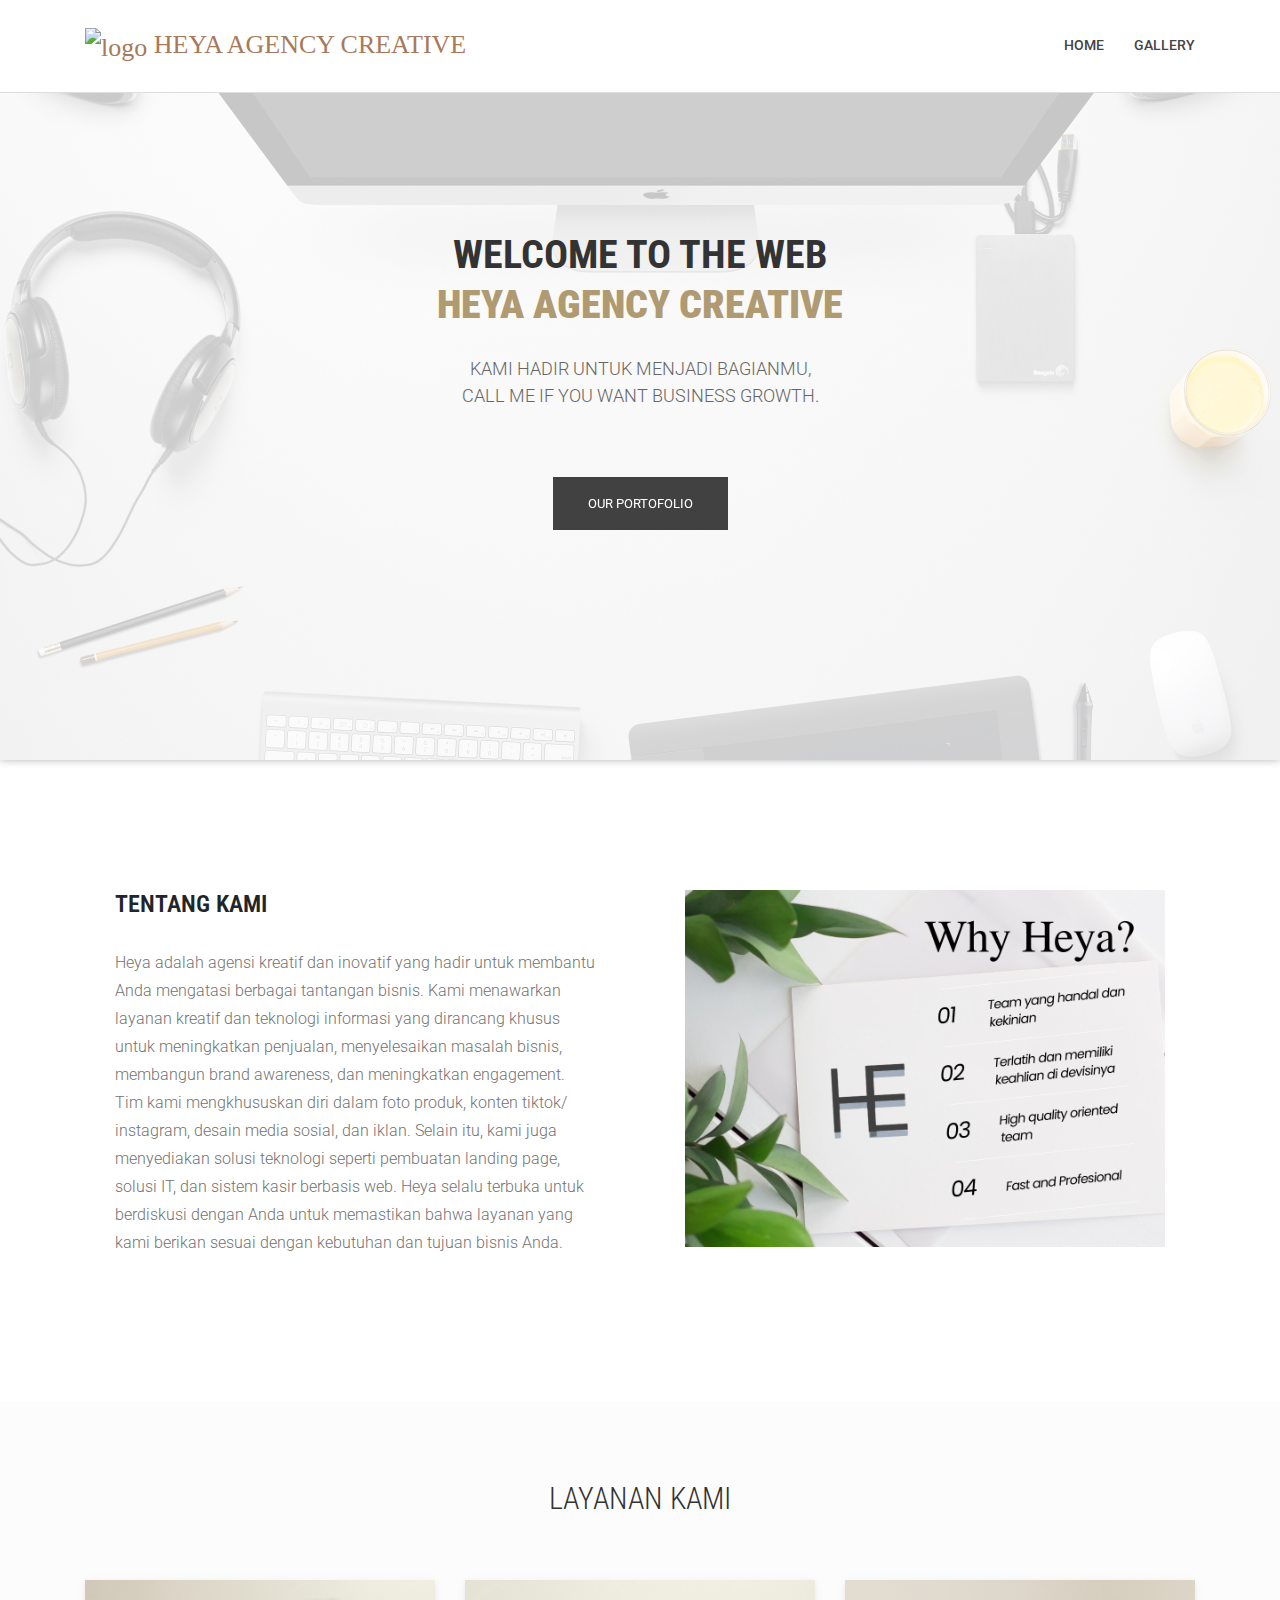
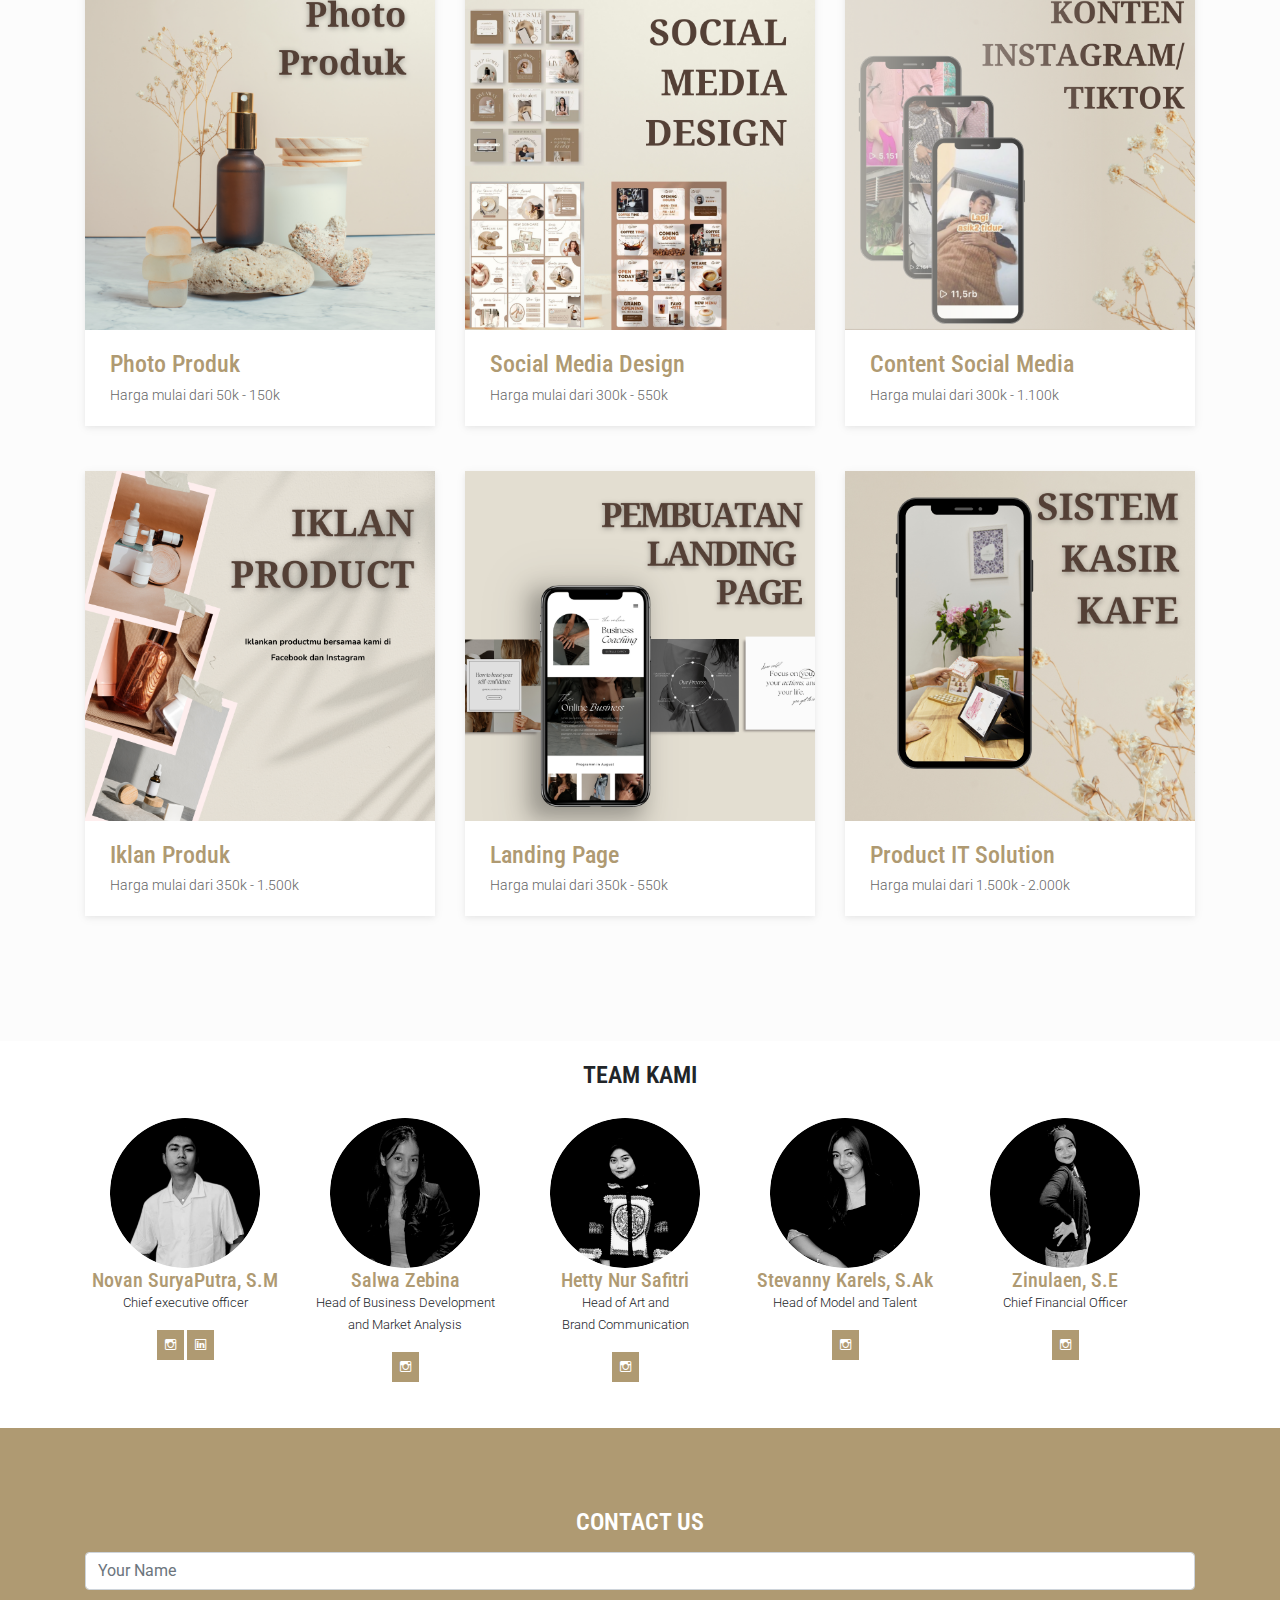
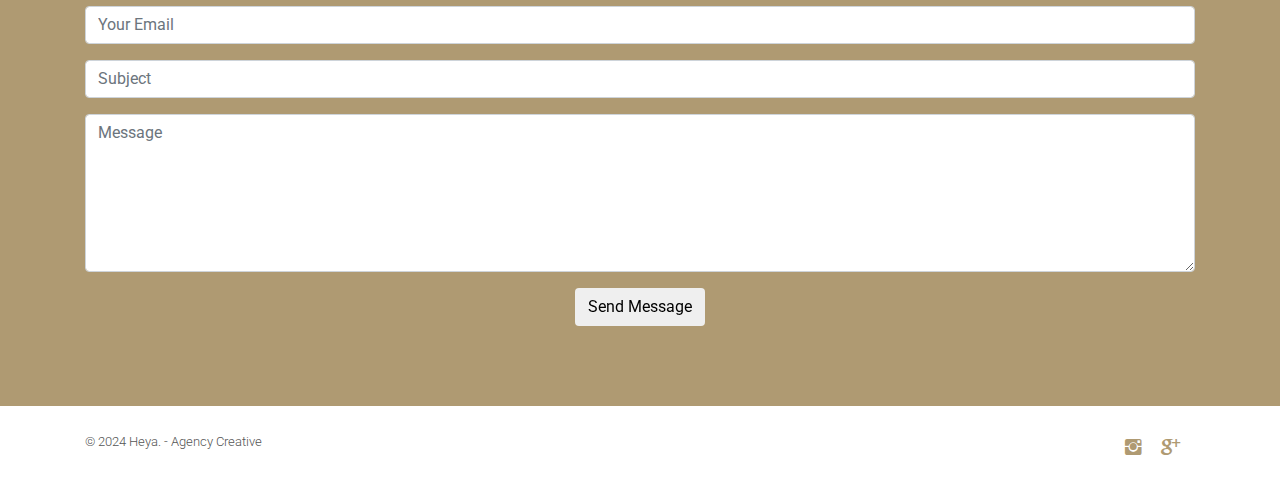
==== index.html @ 8082b781 "magang" ====
<!DOCTYPE html>
<html class="no-js">
    <head>
        <!-- Basic Page Needs
        ================================================== -->
        <meta charset="utf-8">
        <meta http-equiv="Content-Type" content="text/html; charset=utf-8">
        <link rel="icon" href="favicon.ico">
        <title>Heya Agency Creative</title>
        <meta name="description" content="">
        <meta name="keywords" content="">
        <link href="images/logo.png" rel="icon">
        <!-- Mobile Specific Metas
        ================================================== -->
        <meta name="format-detection" content="telephone=no">
        <meta name="viewport" content="width=device-width, initial-scale=1">

        <!-- Template CSS Files
        ================================================== -->
        <!-- Twitter Bootstrs CSS -->
        <link rel="stylesheet" href="plugins/bootstrap/bootstrap.min.css">
        <!-- Ionicons Fonts Css -->
        <link rel="stylesheet" href="plugins/ionicons/ionicons.min.css">
        <!-- animate css -->
        <link rel="stylesheet" href="plugins/animate-css/animate.css">
        <!-- Hero area slider css-->
        <link rel="stylesheet" href="plugins/slider/slider.css">
        <!-- slick slider -->
        <link rel="stylesheet" href="plugins/slick/slick.css">
        <!-- Fancybox -->
        <link rel="stylesheet" href="plugins/facncybox/jquery.fancybox.css">
        <!-- hover -->
        <link rel="stylesheet" href="plugins/hover/hover-min.css">
        <!-- template main css file -->
        <link rel="stylesheet" href="css/style.css">
    </head>
    <body>

<!--
        ==================================================
        Header Section Start
        ================================================== -->
<section class="top-bar animated-header">
    <div class="container">
        <div class="row">
            <div class="col-lg-12">
                <nav class="navbar navbar-expand-lg navbar-light bg-light">
                    <a class="navbar-brand" href="index.html">
                        <img src="images/logo1.png" alt="logo">
                        HEYA AGENCY CREATIVE
                    </a>
                    <button class="navbar-toggler" type="button" data-toggle="collapse" data-target="#navbarSupportedContent" aria-controls="navbarSupportedContent"
                        aria-expanded="false" aria-label="Toggle navigation">
                        <span class="navbar-toggler-icon"></span>
                    </button>

                    <div class="collapse navbar-collapse" id="navbarSupportedContent">
                        <ul class="navbar-nav ml-auto">
                            <li class="nav-item">
                                <a class="nav-link" href="index.html">Home
                                    <span class="sr-only">(current)</span>
                                </a>
                            </li>
                            <li class="nav-item">
                                <a class="nav-link" href="https://www.instagram.com/portfolio_heya/">Gallery</a>
                            </li>
                        </ul>
                    </div>
                </nav>
            </div>
        </div>
    </div>
</section>

<!--
==================================================
Slider Section Start
================================================== -->
<section id="hero-area">
  <div class="container">
    <div class="row">
      <div class="col-md-12 text-center">
        <div class="block wow fadeInUp" data-wow-delay=".3s">

          <!-- Slider -->
          <section class="cd-intro">
            <h1 class="wow fadeInUp animated cd-headline slide" data-wow-delay=".4s">
              <span>WELCOME TO THE WEB</span><br>
              <span class="cd-words-wrapper">
                <b class="is-visible">hEYA</b>
                <b>AGENCY</b>
                <b>CREATIVE</b>
              </span>
            </h1>
          </section> <!-- cd-intro -->
          <!-- /.slider -->
          <h2 class="wow fadeInUp animated" data-wow-delay=".6s">
            Kami hadir untuk menjadi bagianmu,<br> Call me if you want business growth.
          </h2>
          <a class="btn-lines dark light wow fadeInUp animated btn btn-default btn-green hvr-bounce-to-right"
            data-wow-delay=".9s" href="https://www.instagram.com/portfolio_heya/" target="_blank">Our Portofolio</a>
        </div>
      </div>
    </div>
  </div>
</section>
<!--/#main-slider-->

<!--
==================================================
About Section Start
================================================== -->
<section id="about">
  <div class="container">
    <div class="row">
      <div class="col-md-6 col-sm-6">
        <div class="block wow fadeInLeft" data-wow-delay=".3s" data-wow-duration="500ms">
          <h2>
            Tentang Kami
          </h2>
          <p>
            Heya adalah agensi kreatif dan inovatif yang hadir untuk membantu Anda mengatasi berbagai tantangan bisnis. Kami menawarkan layanan kreatif dan teknologi informasi yang dirancang khusus untuk meningkatkan penjualan, menyelesaikan masalah bisnis, membangun brand awareness, dan meningkatkan engagement.
            Tim kami mengkhususkan diri dalam foto produk, konten tiktok/ instagram, desain media sosial, dan iklan. Selain itu, kami juga menyediakan solusi teknologi seperti pembuatan landing page, solusi IT, dan sistem kasir berbasis web. Heya selalu terbuka untuk berdiskusi dengan Anda untuk memastikan bahwa layanan yang kami berikan sesuai dengan kebutuhan dan tujuan bisnis Anda.
          </p>
        </div>

      </div>
      <div class="col-md-6 col-sm-6">
        <div class="block wow fadeInRight" data-wow-delay=".3s" data-wow-duration="500ms">
          <img src="images/why.png" alt="">
        </div>
      </div>
    </div>
  </div>
</section> <!-- /#about -->


<!--
==================================================
Layanan Section Start
================================================== -->
<section id="works" class="works">
  <div class="container">
    <div class="section-heading">
      <h1 class="title wow fadeInDown" data-wow-delay=".3s">Layanan Kami</h1>
    </div>
    <div class="row">
      <div class="col-md-4 col-sm-6">
        <figure class="wow fadeInLeft animated portfolio-item" data-wow-duration="500ms" data-wow-delay="0ms">
          <div class="img-wrapper">
            <img src="images/portfolio/1.png" class="img-fluid" alt="this is a title">
            <div class="overlay">
              <div class="buttons">
                <a rel="gallery" class="fancybox" href="images/portfolio/1.png">Demo</a>
                <a href="#" data-toggle="modal" data-target="#productDetailModal" data-image="images/portfolio/WA/2.png" data-description="Photo Product">Details</a>
              </div>
            </div>
          </div>
          <figcaption>
            <h4>
              <a href="#">
                Photo Produk
              </a>
            </h4>
            <p>
              Harga mulai dari 50k - 150k
            </p>
          </figcaption>
        </figure>
      </div>
      <div class="col-md-4 col-sm-6">
        <figure class="wow fadeInLeft animated" data-wow-duration="500ms" data-wow-delay="300ms">
          <div class="img-wrapper">
            <img src="images/portfolio/2.png" class="img-fluid" alt="this is a title">
            <div class="overlay">
              <div class="buttons">
                <a rel="gallery" class="fancybox" href="images/portfolio/2.png">Demo</a>
                <a href="#" data-toggle="modal" data-target="#productDetailModal" data-image="images/portfolio/WA/1.png" data-description="Sosial Media Desain">Details</a>
              </div>
            </div>
          </div>
          <figcaption>
            <h4>
              <a href="#">
                Social Media Design
              </a>
            </h4>
            <p>
              Harga mulai dari 300k - 550k
            </p>
          </figcaption>
        </figure>
      </div>
      <div class="col-md-4 col-sm-6">
        <figure class="wow fadeInLeft animated" data-wow-duration="500ms" data-wow-delay="300ms">
          <div class="img-wrapper">
            <img src="images/portfolio/3.png" class="img-fluid" alt="">
            <div class="overlay">
              <div class="buttons">
                <a rel="gallery" class="fancybox" href="images/portfolio/3.png">Demo</a>
                <a href="#" data-toggle="modal" data-target="#productDetailModal" data-image="images/portfolio/WA/3.png" data-description="Konten Sosial Media">Details</a>
              </div>
            </div>
          </div>
          <figcaption>
            <h4>
              <a href="#">
                Content Social Media
              </a>
            </h4>
            <p>
              Harga mulai dari 300k - 1.100k
            </p>
          </figcaption>
        </figure>
      </div>
      <div class="col-md-4 col-sm-6">
        <figure class="wow fadeInLeft animated" data-wow-duration="500ms" data-wow-delay="600ms">
          <div class="img-wrapper">
            <img src="images/portfolio/4.png" class="img-fluid" alt="">
            <div class="overlay">
              <div class="buttons">
                <a rel="gallery" class="fancybox" href="images/portfolio/4.png">Demo</a>
                <a href="#" data-toggle="modal" data-target="#productDetailModal" data-image="images/portfolio/WA/4.png" data-description="Iklan Produk">Details</a>
              </div>
            </div>
          </div>
          <figcaption>
            <h4>
              <a href="#">
                Iklan Produk
              </a>
            </h4>
            <p>
              Harga mulai dari 350k - 1.500k
            </p>
          </figcaption>
        </figure>
      </div>
      <div class="col-md-4 col-sm-6">
        <figure class="wow fadeInLeft animated" data-wow-duration="500ms" data-wow-delay="900ms">
          <div class="img-wrapper">
            <img src="images/portfolio/5.png" class="img-fluid" alt="">
            <div class="overlay">
              <div class="buttons">
                <a rel="gallery" class="fancybox" href="images/portfolio/5.png">Demo</a>
                <a href="#" data-toggle="modal" data-target="#productDetailModal" data-image="images/portfolio/WA/5.png" data-description="Landing Page">Details</a>
              </div>
            </div>
          </div>
          <figcaption>
            <h4>
              <a href="#">
                Landing Page
              </a>
            </h4>
            <p>
              Harga mulai dari 350k - 550k
            </p>
          </figcaption>
        </figure>
      </div>
      <div class="col-md-4 col-sm-6">
        <figure class="wow fadeInLeft animated" data-wow-duration="500ms" data-wow-delay="1200ms">
          <div class="img-wrapper">
            <img src="images/portfolio/6.png" class="img-fluid" alt="">
            <div class="overlay">
              <div class="buttons">
                <a rel="gallery" class="fancybox" href="images/portfolio/6.png">Demo</a>
                <a href="#" data-toggle="modal" data-target="#productDetailModal" data-image="images/portfolio/WA/6.png" data-description="Product IT Solution">Details</a>
              </div>
            </div>
          </div>
          <figcaption>
            <h4>
              <a href="#">
                Product IT Solution
              </a>
            </h4>
            <p>
              Harga mulai dari 1.500k - 2.000k
            </p>
          </figcaption>
        </figure>
      </div>
      <!-- Modal -->
<div class="modal fade" id="productDetailModal" tabindex="-1" role="dialog" aria-labelledby="productDetailModalLabel" aria-hidden="true">
  <div class="modal-dialog" role="document">
    <div class="modal-content">
      <div class="modal-header">
        <h5 class="modal-title" id="productDetailModalLabel">Deskripsi Produk</h5>
        <button type="button" class="close" data-dismiss="modal" aria-label="Close">
          <span aria-hidden="true">&times;</span>
        </button>
      </div>
      <div class="modal-body">
            <img id="productImage" src="" class="img-fluid" alt="Product Image"> <br><br>
            <h1 id="productDescription"></h1>
      </div>
      <div class="modal-footer">
        <a id="whatsappLink" href="#" class="btn btn-success" target="_blank">Beli</a>
        <button type="button" class="btn btn-secondary" data-dismiss="modal">Close</button>
      </div>
    </div>
  </div>
</div>

    </div>
  </div>
</section> <!-- #works -->
<!--
==================================================
Team Section Start
================================================== -->
<section id="team">
  <div class="container">
    <div class="row">
      <div class="col-lg-12">
        <h2 class="subtitle text-center">Team Kami</h2>
      </div>
      <div class="team-wrapper">
        <div class="team-member">
          <div class="team-img">
            <img src="images/team/novan.jpg" class="team-pic" alt="">
          </div>
          <h3 class="team_name">Novan SuryaPutra, S.M</h3>
          <p class="team_designation">Chief executive officer</p>
          <p class="social-icons">
            <a href="https://www.instagram.com/suryaputra454" class="instagram" target="_blank"><i class="ion-social-instagram-outline"></i></a>
            <a href="https://www.linkedin.com/in/novan-surya-529132225/" target="_blank"><i class="ion-social-linkedin-outline"></i></a>
          </p>
        </div>
        <div class="team-member">
          <div class="team-img">
            <img src="images/team/salwa.jpg" class="team-pic" alt="">
          </div>
          <h3 class="team_name">Salwa Zebina</h3>
          <p class="team_designation">Head of Business Development<br> and Market Analysis</p>
          <p class="social-icons">
            <a href="https://www.instagram.com/salwarajab__" class="instagram" target="_blank"><i class="ion-social-instagram-outline"></i></a>
          </p>
        </div>
        <div class="team-member">
          <div class="team-img">
            <img src="images/team/hetty.jpg" class="team-pic" alt="">
          </div>
          <h3 class="team_name">Hetty Nur Safitri</h3>
          <p class="team_designation">Head of Art and <br>Brand Communication</p>
          <p class="social-icons">
            <a href="https://www.instagram.com/hettyn.s" class="instagram" target="_blank"><i class="ion-social-instagram-outline"></i></a>
          </p>
        </div>
        <div class="team-member">
          <div class="team-img">
            <img src="images/team/stevanny.jpg" class="team-pic" alt="">
          </div>
          <h3 class="team_name">Stevanny Karels, S.Ak</h3>
          <p class="team_designation">Head of Model and Talent</p>
          <p class="social-icons">
            <a href="https://www.instagram.com/vannymshl_" class="instagram" target="_blank"><i class="ion-social-instagram-outline"></i></a>
          </p>
        </div>
        <div class="team-member">
          <div class="team-img">
            <img src="images/team/zinul.jpg" class="team-pic" alt="">
          </div>
          <h3 class="team_name">Zinulaen, S.E</h3>
          <p class="team_designation">Chief Financial Officer</p>
          <p class="social-icons">
            <a href="https://www.instagram.com/zinl__" class="instagram" target="_blank"><i class="ion-social-instagram-outline"></i></a>
          </p>
        </div>
      </div>
    </div>
  </div>
</section>

 <!-- /#feature -->


            <!--
            ==================================================
            Contact Start
            ================================================== -->
            <section id="call-to-action">
                <div class="container">
                    <div class="row">
                        <div class="col-md-12">
                          <div class="block">
                            <h2 class="subtitle wow fadeInDown" data-wow-duration="500ms" data-wow-delay=".3s">Contact Us</h2>
                            <div class="contact-form">
                              <form id="contactForm" method="POST" action="https://formspree.io/f/xanwovna" role="form">

                                <div class="form-group wow fadeInDown" data-wow-duration="500ms" data-wow-delay=".6s">
                                  <input type="text" placeholder="Your Name" class="form-control" name="name" id="name">
                                </div>

                                <div class="form-group wow fadeInDown" data-wow-duration="500ms" data-wow-delay=".8s">
                                  <input type="email" placeholder="Your Email" class="form-control" name="email" id="email">
                                </div>

                                <div class="form-group wow fadeInDown" data-wow-duration="500ms" data-wow-delay="1s">
                                  <input type="text" placeholder="Subject" class="form-control" name="subject" id="subject">
                                </div>

                                <div class="form-group wow fadeInDown" data-wow-duration="500ms" data-wow-delay="1.2s">
                                  <textarea rows="6" placeholder="Message" class="form-control" name="message" id="message"></textarea>
                                </div>

                                <div id="responseMessage" class="">

                                </div>
                                <div id="submit" class="wow fadeInDown" data-wow-duration="500ms" data-wow-delay="1.4s">
                                  <button type="submit" id="contact-submit" class="btn btn-default btn-send hvr-bounce-to-right"
                                    value="Send Message">Send Message</button>
                                </div>
                              </form>
                            </div>
                          </div>
                        </div>
                        </div>

                    </div>
                </div>
            </section>

            <!--
            ==================================================
            Footer Section Start
            ================================================== -->
            <footer id="footer">
                <div class="container">
                    <div class="row content-justify-between">
                        <div class="col-md-8 col-12 text-center text-lg-left text-md-left">
                            <p class="copyright">&copy; 2024 Heya. - Agency Creative
                            </p>
                        </div>
                        <div class="col-md-4 col-12">
                            <!-- Social Media -->
                            <ul class="social text-center text-md-right text-lg-right">
                                <li>
                                    <a href="https://www.instagram.com/heyaagency?utm_source=ig_web_button_share_sheet&igsh=ZDNlZDc0MzIxNw==" class="Facebook">
                                        <i class="ion-social-instagram"></i>
                                    </a>
                                </li>
                                <li>
                                    <a href="mailto:heyaagencycreative@gmail.com" class="Google Plus">
                                        <i class="ion-social-googleplus"></i>
                                    </a>
                                </li>
                            </ul>
                        </div>
                    </div>
                </div>
            </footer> <!-- /#footer -->

	<!-- Template Javascript Files
	================================================== -->
	<!-- jquery -->
	<script src="plugins/jQurey/jquery.min.js"></script>
	<!-- Form Validation -->
    <script src="plugins/form-validation/jquery.form.js"></script>
    <script src="plugins/form-validation/jquery.validate.min.js"></script>
	<!-- slick slider -->
	<script src="plugins/slick/slick.min.js"></script>
	<!-- bootstrap js -->
	<script src="plugins/bootstrap/bootstrap.min.js"></script>
	<!-- wow js -->
	<script src="plugins/wow-js/wow.min.js"></script>
	<!-- slider js -->
	<script src="plugins/slider/slider.js"></script>
	<!-- Fancybox -->
	<script src="plugins/facncybox/jquery.fancybox.js"></script>
	<!-- template main js -->
	<script src="js/main.js"></script>
 	</body>
</html>
---- css/style.css ----
@import url(http://fonts.googleapis.com/css?family=Roboto:400,300,100,500,700);
@import url(http://fonts.googleapis.com/css?family=Roboto+Condensed:400,300,700);
@import url(http://fonts.googleapis.com/css?family=Glegoo);
body {
  font-family: "Roboto", sans-serif;
}
.logo {
  width: 100px; /* Ubah lebar sesuai keinginan */
  height: auto; /* Menjaga aspek rasio */
}

h1, h2, h3, h4, h5, h6 {
  font-family: "Roboto Condensed", sans-serif;
}

h2 {
  font-size: 26px;
}

p {
  font-family: "Roboto", sans-serif;
  line-height: 22px;
  font-size: 16px;
  font-weight: 300;
}

body {
  background: #ffffff;
}

ul {
  padding-left: 0;
}
ul li {
  list-style: none;
}

a:hover {
  text-decoration: none;
}

.section-heading {
  text-align: center;
  margin-bottom: 65px;
}
.section-heading p {
  font-size: 14px;
  font-weight: 300;
  color: #727272;
  line-height: 20px;
}

.title {
  font-size: 30px;
  line-height: 1.1;
  font-weight: 300;
  color: #333;
  text-transform: uppercase;
  margin-bottom: 20px;
}

.subtitle {
  font-size: 24px;
  font-weight: 600;
  margin-bottom: 18px;
  text-transform: uppercase;
}

.subtitle-des {
  color: #727272;
  font-size: 14px;
  margin-bottom: 35px;
  font-weight: 300;
}

.pages {
  padding: 80px 0 40px;
}

.moduler {
  padding: 140px 0;
}

.social-share li {
  display: inline-block;
  margin: 3px 1px;
}
.social-share a {
  font-size: 20px;
  color: #fff;
  background: #AF9A72;
  padding: 4px 10px;
  display: inline-block;
}

.fancybox-close {
  background: url("../images/icons/close.png") no-repeat scroll 0 0 transparent;
  height: 50px;
  right: 0;
  top: 0;
  width: 50px;
}

.fancybox-next span {
  background: url("../images/icons/right.png") no-repeat scroll center center #009ee3;
  height: 50px;
  width: 50px;
  right: 0;
}

.fancybox-prev span {
  background: url("../images/icons/left.png") no-repeat scroll center center #009ee3;
  height: 50px;
  width: 50px;
  left: 0;
}

.fancybox-title {
  padding: 15px 8px;
}
.fancybox-title h3 {
  font-size: 15px;
  margin: 0;
}

.global-page-header {
  background-attachment: fixed;
  background-size: cover;
  padding: 120px 0 25px 0;
  position: relative;
  background: #AF9A72;
  color: #fff;
}
.global-page-header h2 {
  font-size: 42px;
  font-weight: bold;
  color: #fff;
  text-transform: uppercase;
}
.global-page-header .breadcrumb {
  background: none;
  font-size: 16px;
  padding: 8px 0;
  display: block;
}
.global-page-header .breadcrumb .active, .global-page-header .breadcrumb li a {
  color: #fff;
}
.global-page-header .block {
  position: relative;
  z-index: 9;
  text-align: center;
}

.works-fit {
  padding: 40px 0;
}
.works-fit figure .buttons {
  left: 14%;
}

.company-description {
  margin-top: 80px;
}
.company-description .block h3 {
  margin-top: 0;
}
.company-description .block p {
  color: #727272;
}

/*=== MEDIA QUERY ===*/
.top-bar {
  position: fixed;
  top: 0;
  width: 100%;
  background: #fff;
  color: #fff;
  transition: all 0.2s ease-out 0s;
  padding: 15px 0;
  box-shadow: 0 0 3px 0 rgba(0, 0, 0, 0.1);
  border-bottom: 1px solid #dedede;
  z-index: 10;
}
.top-bar.animated-header {
  padding: 20px 0;
  background: #fff;
  box-shadow: none;
}

.navbar {
  border: 0;
  border-radius: 0;
  margin-bottom: 0;
  padding: 0;
}
.navbar.bg-light {
  background: #fff !important;
}
.navbar .nav-item .nav-link {
  color: #444 !important;
  font-size: 14px;
  font-weight: 500;
  transition: 0.3s all;
  text-transform: uppercase;
  padding: 5px 15px;
  display: block;
}
.navbar .nav-item .nav-link:hover {
  color: #AF9A72 !important;
}
.navbar .nav-item:last-child .nav-link {
  padding-right: 0;
}

.dropdown-menu {
  background: #222222;
  border: 0;
  border-radius: 0;
  padding: 15px;
  box-shadow: none;
  display: block;
  opacity: 0;
  z-index: 1;
  visibility: hidden;
  transform: scale(0.8);
  transition: visibility 500ms, opacity 500ms, transform 500ms cubic-bezier(0.43, 0.26, 0.11, 0.99);
}
@media (max-width: 991px) {
  .dropdown-menu {
    display: none;
    opacity: unset;
    visibility: unset;
    transform: scale(1);
  }
}
.dropdown-item {
  color: #fff;
  display: block;
  font-size: 14px;
  font-weight: 500;
  line-height: normal;
  text-decoration: none;
  padding: 8px 0;
  transition: 0.3s all;
}
.dropdown-item:not(:last-child) {
  border-bottom: 1px solid rgba(0, 0, 0, 0.1);
}
.dropdown-item:hover {
  color: #AF9A72 !important;
  background: transparent;
}
.dropdown:hover .dropdown-menu {
  opacity: 1;
  visibility: visible;
  transform: scale(1);
}

#hero-area {
  background: url("../images/slider.jpg") no-repeat 50%;
  background-size: cover;
  background-attachment: fixed;
  padding: 230px 0;
  color: #fff;
  box-shadow: 0 0 8px rgba(0, 0, 0, 0.3);
  position: relative;
}
#hero-area:before {
  content: "";
  z-index: 9;
  background: rgba(255, 255, 255, 0.78);
  position: absolute;
  top: 0;
  left: 0;
  right: 0;
  bottom: 0;
}
#hero-area .block {
  position: relative;
  z-index: 9;
}
#hero-area h1 {
  font-size: 40px;
  line-height: 50px;
  color: #333;
  font-weight: 700;
  margin-bottom: 15px;
  text-transform: uppercase;
}
#hero-area h2 {
  font-size: 18px;
  font-weight: 300;
  margin-bottom: 38px;
  line-height: 27px;
  text-transform: uppercase;
  color: #666;
  font-family: "Roboto", sans-serif;
  margin-top: 25px;
}
#hero-area .btn {
  background: #414141;
  border: none;
  color: #fff;
  padding: 20px 35px;
  margin-top: 30px;
  font-size: 16px;
  font-size: 13px;
  line-height: 1em;
  text-transform: uppercase;
  letter-spacing: normal;
  border-radius: 0;
}

#call-to-action {
  background: #AF9A72;
  background-size: cover;
  background-attachment: fixed;
  padding: 80px 0;
  text-align: center;
  position: relative;
  color: #fff;
}
#call-to-action .block {
  position: relative;
  z-index: 9;
  color: #fff;
}
#call-to-action .block h2 {
  margin-bottom: 15px;
  color: #fff;
}
#call-to-action .block p {
  font-size: 15px;
  font-weight: 300;
  font-family: "Roboto", sans-serif;
  margin-top: 20px;
}
#call-to-action .block .btn-contact {
  background: #fff;
  border: 2px solid #fff;
  color: #AF9A72;
  padding: 15px 34px;
  margin-top: 20px;
  font-size: 12px;
  letter-spacing: 2px;
  text-transform: uppercase;
  border-radius: 0;
  transition: all linear 0.2s;
}
#call-to-action .block .btn-contact i {
  margin-right: 10px;
}
#call-to-action .block .btn-contact:hover {
  color: #fff;
  background: #AF9A72;
}

#about {
  padding: 110px 0;
}
#about .block {
  padding: 20px 30px 0 30px;
}
#about .block h2 {
  font-size: 24px;
  font-weight: 600;
  margin-bottom: 30px;
  text-transform: uppercase;
}
#about .block p {
  color: #727272;
  font-size: 16px;
  line-height: 28px;
  margin-bottom: 35px;
}
#about .block img {
  max-width: 100%;
}

.about-feature {
  margin-top: 50px;
}
.about-feature .block {
  color: #fff;
  padding: 85px 65px;
  float: left;
}
.about-feature .block p {
  font-weight: 300;
}
.about-feature .about-feature-1 {
  background: #AF9A72;
}
.about-feature .about-feature-2 {
  background: #00B0C7;
}
.about-feature .about-feature-3 {
  background: #00A6BB;
}

.works {
  padding: 80px 0;
  background: #FCFCFC;
}
.works .block {
  position: relative;
  z-index: 99;
}
.works .block:hover .img-overly .overly {
  opacity: 1;
}
.works .block h4 {
  padding: 20px 15px;
  margin-top: 0;
  color: #666;
}
.works .block .img-overly {
  position: relative;
  background: rgba(0, 0, 0, 0.85);
}
.works .block .img-overly img {
  border-radius: 0;
}
.works .block .img-overly .overly {
  background: rgba(57, 181, 74, 0.9);
  position: absolute;
  top: 0;
  right: 0;
  left: 0;
  bottom: 0;
  opacity: 0;
  transition: 0.3s all;
}
.works .block .img-overly .overly a {
  position: absolute;
  top: 45%;
  left: 22%;
}
.works .block .img-overly .overly a i {
  font-size: 30px;
  color: #fff;
}

figure {
  background: #fff;
  margin-bottom: 45px;
  box-shadow: 0 2px 5px 0 rgba(0, 0, 0, 0.04), 0 2px 10px 0 rgba(0, 0, 0, 0.06);
}
figure .img-wrapper {
  position: relative;
  overflow: hidden;
}
figure img {
  transform: scale3d(1, 1, 1);
  transition: transform 400ms;
}
figure:hover img {
  transform: scale3d(1.2, 1.2, 1);
}
figure:hover .overlay {
  opacity: 1;
}
figure:hover .overlay .buttons a {
  transform: scale3d(1, 1, 1);
}
figure .overlay {
  position: absolute;
  top: 0;
  left: 0;
  right: 0;
  bottom: 0;
  padding: 10px;
  text-align: center;
  background: rgba(0, 0, 0, 0.7);
  opacity: 0;
  transition: opacity 400ms;
}
figure .overlay a {
  display: inline-block;
  color: #fff;
  padding: 10px 23px;
  line-height: 1;
  border: 1px solid #fff;
  border-radius: 0px;
  margin: 4px;
  transform: scale3d(0, 0, 0);
  transition: all 400ms;
}
figure .overlay a:hover {
  text-decoration: none;
}
figure .overlay:hover a {
  transform: scale3d(1, 1, 1);
}
figure .buttons {
  margin-top: 40%;
  text-align: center;
  transform: translateY(-50%);
  display: inline-block;
}
figure .buttons a:hover {
  background: #AF9A72;
  border-color: #AF9A72;
}
figure .buttons a:focus {
  text-decoration: none;
}
figure figcaption {
  padding: 20px 25px;
  margin-top: 0;
  color: #666;
}
figure figcaption h4 {
  margin: 0;
}
figure figcaption h4 a {
  color: #AF9A72;
}
figure figcaption p {
  font-size: 14px;
  margin-bottom: 0;
  margin-top: 5px;
}

#feature {
  padding: 80px 0;
}
#feature .media {
  margin: 0px 0 70px 0;
}
#feature .media .media-left {
  padding-right: 25px;
}
#feature h3 {
  color: #222222;
  font-size: 18px;
  text-transform: uppercase;
  text-align: center;
  margin-bottom: 20px;
  margin: 0px 0px 15px;
  font-weight: 400;
}
#feature p {
  line-height: 25px;
  font-size: 14px;
  color: #777777;
}
#feature .icon {
  text-decoration: none;
  color: #fff;
  background-color: #AF9A72;
  height: 100px;
  text-align: center;
  width: 100px;
  font-size: 50px;
  line-height: 100px;
  overflow: hidden;
  -webkit-border-radius: 50%;
  -moz-border-radius: 50%;
  -ms-border-radius: 50%;
  -o-border-radius: 50%;
  text-shadow: #00a4ba 1px 1px, #00a4ba 2px 2px, #00a4ba 3px 3px, #00a4ba 4px 4px, #00a4ba 5px 5px, #00a4ba 6px 6px, #00a4ba 7px 7px, #00a4ba 8px 8px, #00a4ba 9px 9px, #00a4ba 10px 10px, #00a4ba 11px 11px, #00a4ba 12px 12px, #00a4ba 13px 13px, #00a4ba 14px 14px, #00a4ba 15px 15px, #00a4ba 16px 16px, #00a4ba 17px 17px, #00a4ba 18px 18px, #00a4ba 19px 19px, #00a4ba 20px 20px, #00a4ba 21px 21px, #00a4ba 22px 22px, #00a4ba 23px 23px, #00a4ba 24px 24px, #00a4ba 25px 25px, #00a4ba 26px 26px, #00a4ba 27px 27px, #00a4ba 28px 28px, #00a4ba 29px 29px, #00a4ba 30px 30px, #00a4ba 31px 31px, #00a4ba 32px 32px, #00a4ba 33px 33px, #00a4ba 34px 34px, #00a4ba 35px 35px, #00a4ba 36px 36px, #00a4ba 37px 37px, #00a4ba 38px 38px, #00a4ba 39px 39px, #00a4ba 40px 40px, #00a4ba 41px 41px, #00a4ba 42px 42px, #00a4ba 43px 43px, #00a4ba 44px 44px, #00a4ba 45px 45px, #00a4ba 46px 46px, #00a4ba 47px 47px, #00a4ba 48px 48px, #00a4ba 49px 49px, #00a4ba 50px 50px, #00a4ba 51px 51px, #00a4ba 52px 52px, #00a4ba 53px 53px, #00a4ba 54px 54px, #00a4ba 55px 55px, #00a4ba 56px 56px, #00a4ba 57px 57px, #00a4ba 58px 58px, #00a4ba 59px 59px, #00a4ba 60px 60px, #00a4ba 61px 61px, #00a4ba 62px 62px, #00a4ba 63px 63px, #00a4ba 64px 64px, #00a4ba 65px 65px, #00a4ba 66px 66px, #00a4ba 67px 67px, #00a4ba 68px 68px, #00a4ba 69px 69px, #00a4ba 70px 70px, #00a4ba 71px 71px, #00a4ba 72px 72px, #00a4ba 73px 73px, #00a4ba 74px 74px, #00a4ba 75px 75px, #00a4ba 76px 76px, #00a4ba 77px 77px, #00a4ba 78px 78px, #00a4ba 79px 79px, #00a4ba 80px 80px, #00a4ba 81px 81px, #00a4ba 82px 82px, #00a4ba 83px 83px, #00a4ba 84px 84px, #00a4ba 85px 85px, #00a4ba 86px 86px, #00a4ba 87px 87px, #00a4ba 88px 88px, #00a4ba 89px 89px, #00a4ba 90px 90px, #00a4ba 91px 91px, #00a4ba 92px 92px, #00a4ba 93px 93px, #00a4ba 94px 94px, #00a4ba 95px 95px, #00a4ba 96px 96px, #00a4ba 97px 97px, #00a4ba 98px 98px, #00a4ba 99px 99px, #00a4ba 100px 100px;
}

.wrapper_404 h1 {
  font-size: 200px;
  color: #02bdd5;
  line-height: 1;
}
.wrapper_404 h2 {
  font-size: 50px;
  margin-top: 0;
}
.wrapper_404 .btn-home {
  background: #414141;
  border: none;
  color: #fff;
  padding: 20px 35px;
  margin-top: 10px;
  font-size: 16px;
  font-size: 13px;
  line-height: 1em;
  text-transform: uppercase;
  letter-spacing: normal;
  border-radius: 0;
  transition: all linear 0.2s;
}

#blog-full-width {
  padding: 40px 0 80px;
}

article {
  padding: 30px 0;
}

.blog-content h2 {
  font-family: "Roboto", sans-serif;
}
.blog-content h2 a {
  color: #444;
  font-weight: 400;
  font-size: 30px;
}
.blog-content .blog-meta {
  color: #9a9a9a;
  font-weight: 300;
  margin-bottom: 25px;
}
.blog-content .blog-meta span:after {
  content: "/";
  padding: 0 3px 0 6px;
}
.blog-content .blog-meta a {
  color: #acacac;
}
.blog-content .blog-meta p {
  margin-top: 20px;
}
.blog-content .btn-details {
  color: #02bdd5;
  padding: 0;
  background: #02bdd5;
  color: #fff;
  padding: 8px 18px;
  border-radius: 0;
  margin-top: 15px;
  border: 1px solid #fff;
  box-shadow: 0px 0px 0px 1px #02bdd5;
}

.blog-post-image {
  margin-top: 30px;
}

.sidebar {
  padding-top: 60px;
}
.sidebar .widget {
  margin-bottom: 40px;
  padding: 15px;
  border: 1px solid #dedede;
}
.sidebar .widget h3 {
  margin-top: 8px;
}
.sidebar .search input.form-control {
  border-right: 0;
  border-radius: 0;
  box-shadow: inset 0 0px 0px rgba(0, 0, 0, 0.075);
}
.sidebar .search button {
  border-left: 0;
}
.sidebar .search button:hover {
  background: transparent;
}
.sidebar .author .author-img img {
  width: 90px;
  border-radius: 100%;
  margin-top: -40px;
  border: 3px solid #fff;
}
.sidebar .author .author-bio p {
  font-size: 14px;
  color: #888;
}
.sidebar .categories ul li {
  border-bottom: 1px solid #f0f0f0;
  padding: 10px 0;
  list-style: none;
}
.sidebar .categories ul li span.badge {
  float: right;
  background: transparent;
  color: #444;
  border: 1px solid #dedede;
  border-radius: 0;
}
.sidebar .categories ul li a {
  color: #555;
}
.sidebar .categories ul li:last-child {
  border-bottom: none;
}
.sidebar .recent-post ul li {
  margin: 20px 0;
}
.sidebar .recent-post ul li a {
  color: #555;
  font-size: 15px;
}
.sidebar .recent-post ul li a:hover {
  color: #02bdd5;
}
.sidebar .recent-post time {
  font-weight: 300;
  color: #999;
  font-size: 12px;
}

#clients {
  padding: 30px 0 60px;
}

.slick-slide:focus {
  outline: 0;
}

#contact-section {
  padding: 90px 0;
}
#contact-section .contact-form {
  margin-top: 42px;
}
#contact-section .contact-form .btn-send {
  color: #fff;
  outline: none;
  background: #AF9A72;
  transition: all linear 0.2s;
  border-color: #AF9A72;
  border-radius: 0;
}
#contact-section input {
  display: block;
  height: 40px;
  padding: 6px 12px;
  font-size: 13px;
  line-height: 1.428571429;
  background-color: #fff;
  background-image: none;
  border: 1px solid #ccc;
  border-radius: 4px;
  box-shadow: inset 0 1px 1px rgba(0, 0, 0, 0.075);
  transition: border-color ease-in-out 0.15s, box-shadow ease-in-out 0.15s;
  border-radius: 1px;
  border: 1px solid rgba(111, 121, 122, 0.3);
  box-shadow: none;
  -webkit-box-shadow: none;
}
#contact-section textarea {
  display: block;
  border-radius: 0;
  width: 100%;
  padding: 6px 12px;
  font-size: 14px;
  line-height: 1.42857143;
  color: #555555;
  background-color: #fff;
  background-image: none;
  border: 1px solid #cccccc;
  box-shadow: none;
  transition: border-color ease-in-out 0.15s, box-shadow ease-in-out 0.15s;
}
#contact-section .address, #contact-section .email, #contact-section .phone {
  text-align: center;
  background: #F7F7F7;
  padding: 20px 0 40px 0;
  margin-bottom: 20px;
}
#contact-section .address i, #contact-section .email i, #contact-section .phone i {
  font-size: 45px;
  color: #AF9A72;
}
#contact-section .address h5, #contact-section .email h5, #contact-section .phone h5 {
  font-size: 16px;
  line-height: 1.4;
}
#contact-section .address-details {
  padding-top: 70px;
}

#map-canvas {
  width: 100%;
  height: 350px;
  background-color: #CCC;
}

.error {
  padding: 10px;
  color: #D8000C;
  border-radius: 2px;
  font-size: 14px;
  background-color: #FFBABA;
}

.success {
  background-color: #6cb670;
  border-radius: 2px;
  color: #fff;
  font-size: 14px;
  padding: 10px;
}

#error, #success {
  display: none;
  margin-bottom: 10px;
}

.gallery {
  padding: 100px;
}
.gallery figure .buttons {
  left: 40%;
}

.portfolio-meta span {
  margin: 5px 10px;
  font-weight: 300;
}
.portfolio-meta span a {
  color: #fff;
}

.single-post {
  padding: 80px 0 20px;
}
.single-post .post-content {
  padding: 40px 0;
}
.single-post .post-content ol li, .single-post .post-content ul li {
  color: #666;
}
.single-post .media {
  border: 1px solid #dedede;
  padding: 30px 20px;
}
.single-post .media .media-body a {
  color: #02bdd5;
  font-size: 12px;
}
.single-post .media .media {
  border: none;
}
.single-post .comments {
  margin-top: 40px;
}
.single-post .post-comment {
  margin-top: 40px;
}
.single-post .post-comment h3 {
  margin-bottom: 15px;
}
.single-post .post-comment .form-control {
  box-shadow: none;
  border-radius: 0;
}
.single-post .post-comment .btn-send {
  background: #02bdd5;
  color: #fff;
  border-radius: 0;
}

/* portfolio single */
.work-single {
  padding: 100px 0 20px;
}
.work-single h3 {
  font-size: 30px;
  margin-bottom: 25px;
}
.work-single-image {
  margin-bottom: 35px;
}
.work-single-content p {
  margin-bottom: 30px;
}
.work-single blockquote {
  margin-bottom: 30px;
  padding: 30px 25px;
  background: #eae9ec;
  color: #848484;
}
.work-single-sidebar {
  background: #eae9ec;
  margin: 70px 0 50px;
  position: -webkit-sticky;
  position: sticky;
  top: 100px;
  padding: 30px 25px;
}
.work-single-sidebar h5 {
  margin-bottom: 8px;
}
.work-single-sidebar h6 {
  margin-bottom: 20px;
}

.btn-work {
  color: #fff;
  background: #AF9A72;
  border-radius: 0;
}

#product-showcase-banner {
  padding-top: 160px;
}
#product-showcase-banner .block {
  padding: 20px 0 20px 50px;
}
#product-showcase-banner .block h2 {
  font-size: 40px;
  color: #AF9A72;
  margin-bottom: 20px;
  margin-top: 0;
}
#product-showcase-banner .block p {
  color: #666;
  line-height: 25px;
}
#product-showcase-banner .block .buttons {
  margin-top: 25px;
}
#product-showcase-banner .block .buttons .btn {
  color: #fff;
  border: none;
  padding: 12px 40px;
  transition: 0.2s all;
  letter-spacing: 2px;
  font-size: 15px;
}
#product-showcase-banner .block .buttons .btn-demo {
  background: #5abd4f;
  margin-right: 8px;
  border-bottom: 3px solid #429E38;
}
#product-showcase-banner .block .buttons .btn-demo:hover {
  background: #429E38;
}
#product-showcase-banner .block .buttons .btn-buy {
  background: #00AEDA;
  border-bottom: 3px solid #0190B5;
}
#product-showcase-banner .block .buttons .btn-buy:hover {
  background: #0190B5;
}
#product-showcase-banner .block .buttons .btn-buy span {
  margin-right: 8px;
  font-weight: bold;
}

#product-description {
  padding-top: 80px;
}
#product-description .block {
  height: 400px;
  overflow: hidden;
  margin-top: 35px;
  border-bottom: 1px solid #dedede;
  padding-top: 30px;
  position: relative;
  webkit-transform: translateZ(0);
  transform: translateZ(0);
}
#product-description .block:hover img {
  transform: translateY(20px);
}
#product-description .block img {
  position: absolute;
  top: 10px;
  left: 0;
  transform: translateY(60px);
  transition: transform 0.35s cubic-bezier(0.645, 0.045, 0.355, 1);
}
#product-description .block .content {
  width: 60%;
  padding-top: 70px;
}
#product-description .block .content h3 {
  font-size: 32px;
  color: #5c5c5c;
}
#product-description .block .content p {
  color: #787f8c;
  line-height: 25px;
}

#related-items {
  padding: 60px 0 110px;
}
#related-items .title {
  border-bottom: 1px solid #dedede;
  padding: 10px 0;
  margin: 5px 15px 30px 15px;
  text-align: left;
  color: #777;
}
#related-items .product-details {
  margin-bottom: 0;
}
#related-items .block {
  position: relative;
  background: #fff;
  margin-bottom: 45px;
  box-shadow: 0 0px 1px rgba(0, 0, 0, 0.14);
}
#related-items .block:hover .img-overly .overly {
  opacity: 1;
}
#related-items .block h4 {
  padding: 20px 15px;
  margin-top: 0;
  color: #666;
}
#related-items .block h4 span {
  float: right;
  color: #AF9A72;
}
#related-items .block .img-overly {
  position: relative;
  background: rgba(0, 0, 0, 0.85);
}
#related-items .block .img-overly img {
  border-radius: 0;
}
#related-items .block .img-overly .overly {
  background: rgba(57, 181, 74, 0.9);
  position: absolute;
  top: 0;
  right: 0;
  left: 0;
  bottom: 0;
  opacity: 0;
  transition: 0.3s all;
}
#related-items .block .img-overly .overly a {
  position: absolute;
  top: 45%;
  left: 45%;
}
#related-items .block .img-overly .overly a i {
  font-size: 30px;
  color: #fff;
}

.service-page .service-parts .block {
  margin-bottom: 40px;
  text-align: center;
}
.service-page .service-parts .block i {
  font-size: 35px;
  color: #02bdd5;
}
.service-page .service-parts .block p {
  padding: 0 8px;
  font-size: 14px;
  color: #777;
  line-height: 1.7;
}

#team .container {
  overflow-x: auto;
  white-space: nowrap;
  padding: 20px;
}

#team .row {
  display: flex;
  justify-content: flex-start; /* Align items to the start */
  overflow-x: auto; /* Allow horizontal scrolling */
}


.team-wrapper {
  display: flex;
  flex-wrap: nowrap;
}

.team-member {
  flex: 0 0 auto;
  width: 200px;
  margin: 10px;
  text-align: center;
}

.team-img {
  overflow: hidden;
  border-radius: 50%;
  width: 150px;
  height: 150px;
  margin: 0 auto;
}

.team-img img {
  width: 100%;
  height: auto;

}
.team-member .team-img .team-pic {
  width: 100%;
}
.team-member .team_designation {
  font-size: 13px;
}
.team-member h3 {
  color: #AF9A72;
  margin-bottom: 0;
  font-size: 20px;
}
.team-member p {
  font-size: 14px;
}
.team-member .social-icons a {
  background: #AF9A72;
  color: #fff;
  padding: 4px 8px;
  display: inline-block;
  font-size: 15px;
}
.team-member .social-icons .facebook {
  padding: 4px 12px;
}

#footer {
  background: #fff;
  padding: 25px 0;
  color: #555;
}
#footer .copyright {
  font-size: 13px;
  margin-bottom: 0;
}
#footer .copyright a {
  color: #AF9A72;
}
#footer .social {
  text-align: right;
  margin-bottom: 0;
}
#footer .social li {
  display: inline-block;
  margin-right: 15px;
}
#footer .social li a {
  font-size: 22px;
  color: #AF9A72;
}

.cd-headline.slide .cd-words-wrapper {
  color: #AF9A72;
}

ul.social-icons {
  height: auto;
  overflow: hidden;
  list-style: none !important;
  margin-bottom: 10px;
}
ul.social-icons li {
  float: none;
  display: inline-block;
  height: 36px;
}

#copyright a:hover, #copyright nav .menu li a:hover {
  color: #e4e4e4 !important;
}
#copyright a {
  text-decoration: none;
}
#copyright a:hover {
  text-decoration: none;
}
/*# sourceMappingURL=style.css.map */
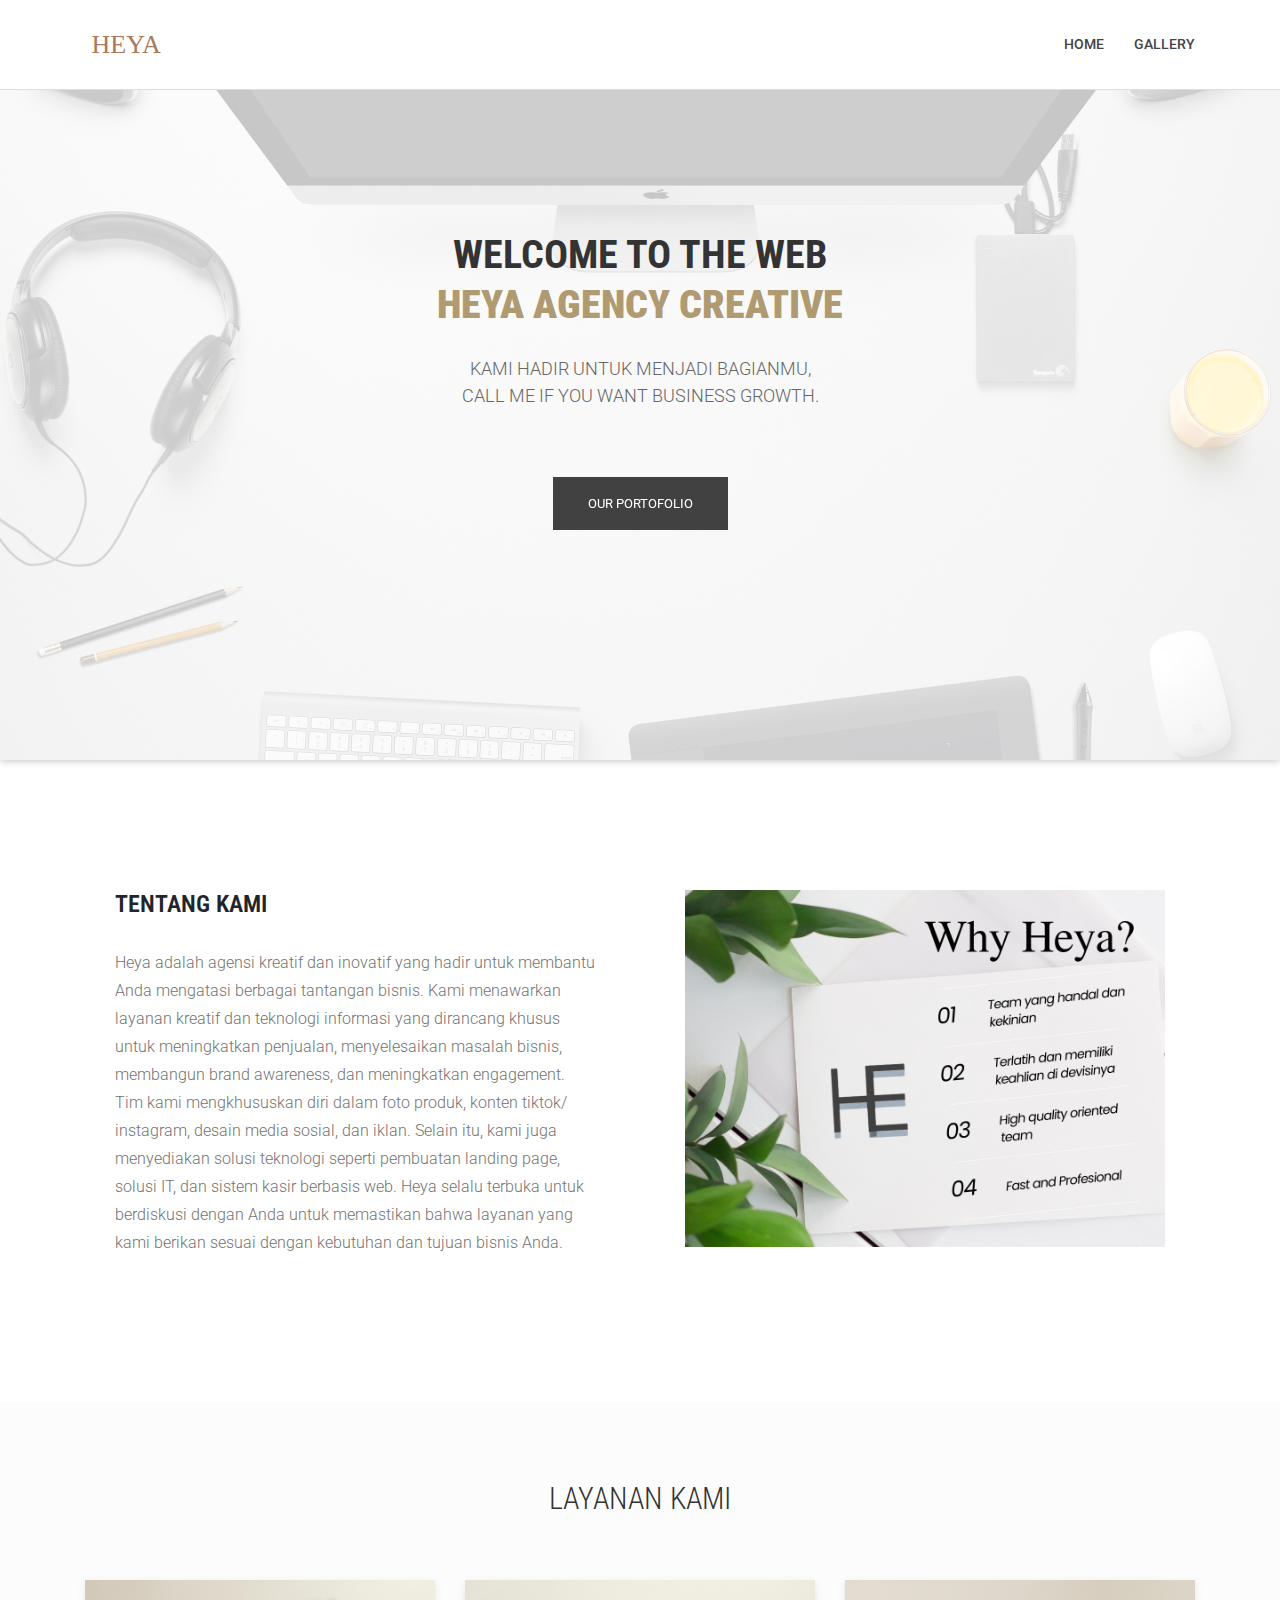
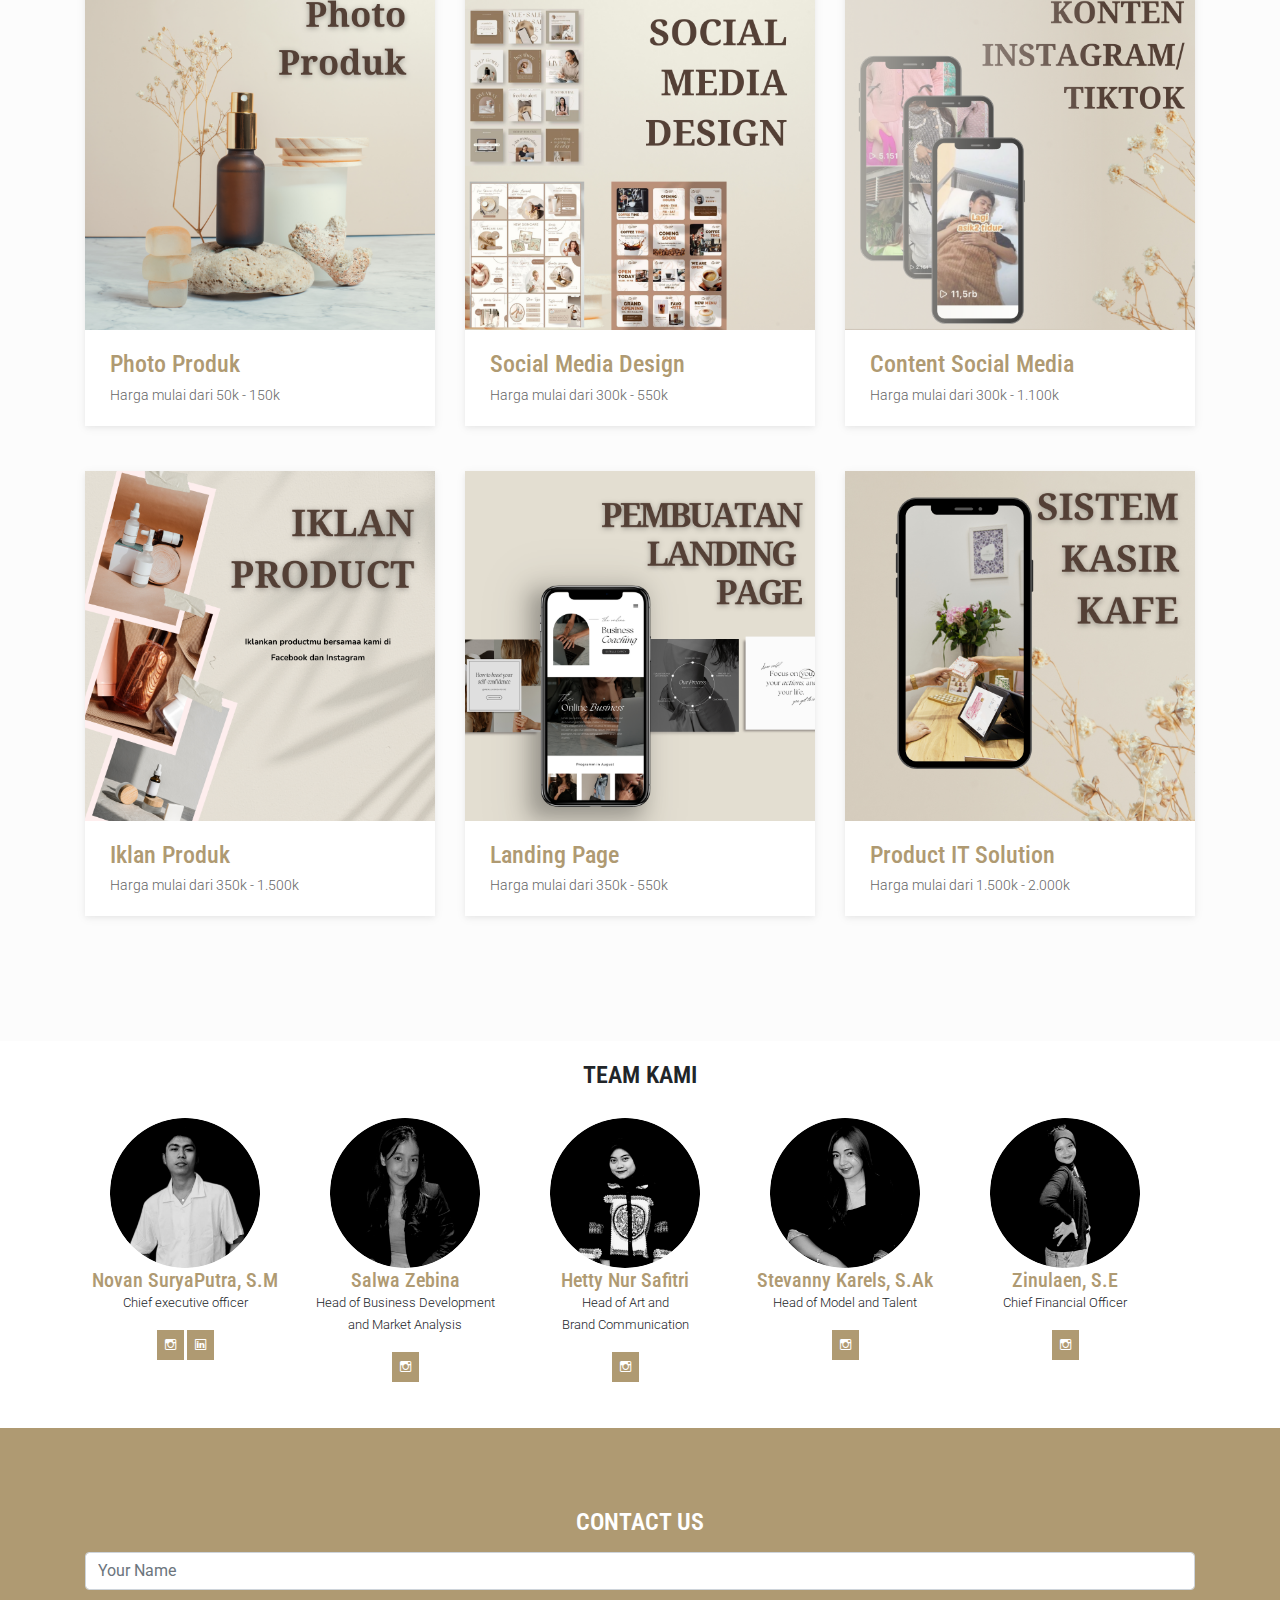
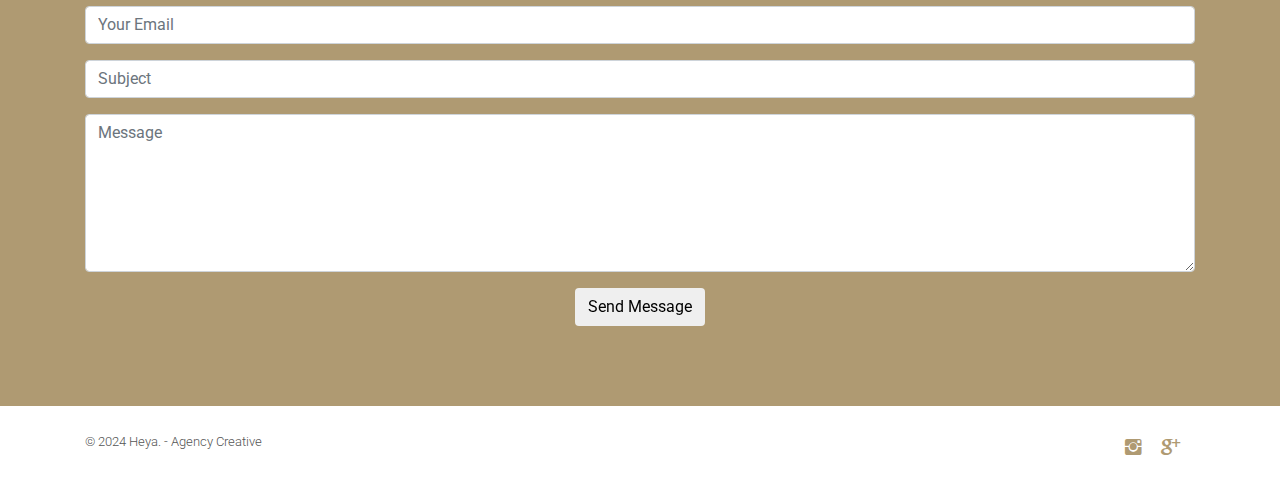
==== commit acaf52c0: "Update index.html" ====
--- a/index.html
+++ b/index.html
@@ -46,8 +46,8 @@
             <div class="col-lg-12">
                 <nav class="navbar navbar-expand-lg navbar-light bg-light">
                     <a class="navbar-brand" href="index.html">
-                        <img src="images/logo1.png" alt="logo">
-                        HEYA AGENCY CREATIVE
+                        <img src="" alt="">
+                        HEYA
                     </a>
                     <button class="navbar-toggler" type="button" data-toggle="collapse" data-target="#navbarSupportedContent" aria-controls="navbarSupportedContent"
                         aria-expanded="false" aria-label="Toggle navigation">
